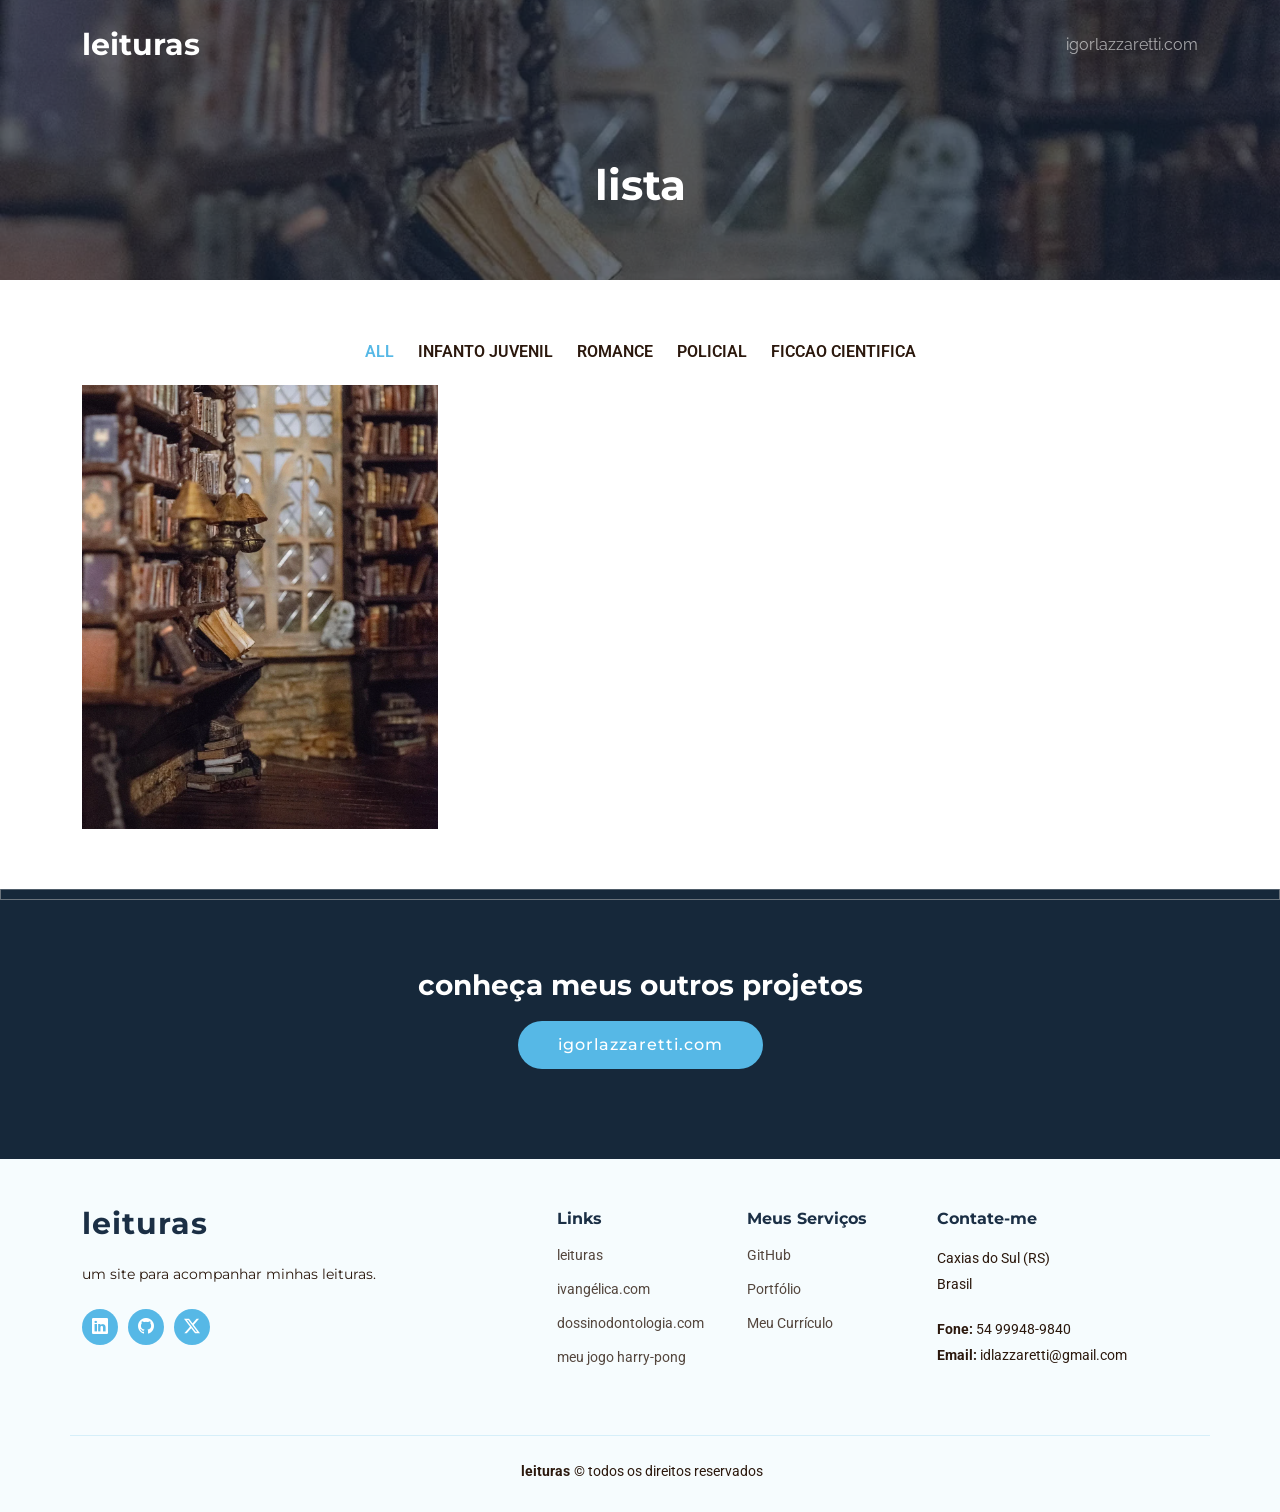
==== lista.html @ abfa7a4b ":books: leituras Commit: Incial sem API" ====
<!DOCTYPE html>
<html lang="en">

<head>
  <meta charset="utf-8">
  <meta content="width=device-width, initial-scale=1.0" name="viewport">
  <title>leituras . lista</title>
  <meta name="description" content="">
  <meta name="keywords" content="">
  <!-- Favicons -->
  <link href="assets/favicon/favicon.ico" rel="icon">
  <link href="assets/favicon/apple-touch-icon.png" rel="apple-touch-icon">
  <!-- Fonts -->
  <link href="https://fonts.googleapis.com" rel="preconnect">
  <link href="https://fonts.gstatic.com" rel="preconnect" crossorigin>
  <link href="https://fonts.googleapis.com/css2?family=Roboto:ital,wght@0,100;0,300;0,400;0,500;0,700;0,900;1,100;1,300;1,400;1,500;1,700;1,900&family=Montserrat:ital,wght@0,100;0,200;0,300;0,400;0,500;0,600;0,700;0,800;0,900;1,100;1,200;1,300;1,400;1,500;1,600;1,700;1,800;1,900&family=Raleway:ital,wght@0,100;0,200;0,300;0,400;0,500;0,600;0,700;0,800;0,900;1,100;1,200;1,300;1,400;1,500;1,600;1,700;1,800;1,900&display=swap" rel="stylesheet">
  <!-- Vendor CSS Files -->
  <link href="assets/vendor/bootstrap/css/bootstrap.min.css" rel="stylesheet">
  <link href="assets/vendor/bootstrap-icons/bootstrap-icons.css" rel="stylesheet">
  <link href="assets/vendor/aos/aos.css" rel="stylesheet">
  <link href="assets/vendor/glightbox/css/glightbox.min.css" rel="stylesheet">
  <link href="assets/vendor/swiper/swiper-bundle.min.css" rel="stylesheet">
  <!-- Main CSS File -->
  <link href="assets/css/main.css" rel="stylesheet">
</head>

<body class="portfolio-page">

  <header id="header" class="header d-flex align-items-center fixed-top">
    <div class="container-fluid container-xl position-relative d-flex align-items-center justify-content-between">

      <a href="index.html" class="logo d-flex align-items-center">
        <!-- Uncomment the line below if you also wish to use an image logo -->
        <!-- <img src="assets/img/logo.png" alt=""> -->
        <h1 class="sitename">leituras</h1>
      </a>

      <nav id="navmenu" class="navmenu">
        <ul>
          <!-- <li><a href="index.html">Home<br></a></li>
          <li><a href="about.html">About</a></li>
          <li><a href="services.html">Services</a></li>
          <li><a href="portfolio.html" class="active">Portfolio</a></li>
          <li><a href="team.html">Team</a></li>
          <li><a href="blog.html">Blog</a></li>
          <li class="dropdown"><a href="#"><span>Dropdown</span> <i class="bi bi-chevron-down toggle-dropdown"></i></a>
            <ul>
              <li><a href="#">Dropdown 1</a></li>
              <li class="dropdown"><a href="#"><span>Deep Dropdown</span> <i class="bi bi-chevron-down toggle-dropdown"></i></a>
                <ul>
                  <li><a href="#">Deep Dropdown 1</a></li>
                  <li><a href="#">Deep Dropdown 2</a></li>
                  <li><a href="#">Deep Dropdown 3</a></li>
                  <li><a href="#">Deep Dropdown 4</a></li>
                  <li><a href="#">Deep Dropdown 5</a></li>
                </ul>
              </li>
              <li><a href="#">Dropdown 2</a></li>
              <li><a href="#">Dropdown 3</a></li>
              <li><a href="#">Dropdown 4</a></li>
            </ul>
          </li> -->
          <li><a href="https://igorlazzaretti.com">igorlazzaretti.com</a></li>
        </ul>
        <i class="mobile-nav-toggle d-xl-none bi bi-list"></i>
      </nav>

    </div>
  </header>

  <main class="main">

    <!-- Page Title -->
    <div class="page-title dark-background" data-aos="fade" style="background-image: url(assets/img/hogwarts-library-1.webp);">
      <div class="container">
        <h1>lista</h1>
        <nav class="breadcrumbs">
      </div>
    </div><!-- End Page Title -->

    <!-- Portfolio Section -->
    <section id="portfolio" class="portfolio section">

      <div class="container">

        <div class="isotope-layout" data-default-filter="*" data-layout="masonry" data-sort="original-order">

          <ul class="portfolio-filters isotope-filters" data-aos="fade-up" data-aos-delay="100">
            <li data-filter="*" class="filter-active">All</li>
            <li data-filter=".filter-infantojuvenil">infanto juvenil</li>
            <li data-filter=".filter-romance">romance</li>
            <li data-filter=".filter-policial">policial</li>
            <li data-filter=".filter-ficcaocientifica">ficcao cientifica</li>
          </ul><!-- End Portfolio Filters -->

          <div class="row gy-4 isotope-container" data-aos="fade-up" data-aos-delay="200">

            <!-- Portfolio Item -->
            <div class="col-lg-4 col-md-6 portfolio-item isotope-item filter-app">
              <img src="assets/img/hogwarts-library-1.webp" class="img-fluid" alt="">
              <div class="portfolio-info">
                <h4>Harry Poha e a Pedra Filosofau</h4>
                <p>JK Rowling</p>
                <p>Lido em 2006</p>
                <a href="assets/img/hogwarts-library-1.webp" title="Harry Poha e a Pedra Filosofau" data-gallery="portfolio-gallery-app" class="glightbox preview-link"><i class="bi bi-zoom-in"></i></a>
              </div>
            </div>
            <!-- End Portfolio Item -->

          </div><!-- End Portfolio Container -->

        </div>

      </div>

    </section><!-- /Portfolio Section -->

  </main>

  <!-- Call To Action Section -->
  <section id="call-to-action" class="call-to-action section dark-background">

    <img src="assets/img/cta-bg.jpg" alt="">

    <div class="container">
      <div class="row justify-content-center" data-aos="zoom-in" data-aos-delay="100">
        <div class="col-xl-10">
          <div class="text-center">
            <h3>conheça meus outros projetos</h3>
            <a class="cta-btn" href="https://igorlazzaretti.com">igorlazzaretti.com</a>
          </div>
        </div>
      </div>
    </div>

  </section><!-- /Call To Action Section -->

  <footer id="footer" class="footer light-background">

    <div class="footer-top">
      <div class="container">
        <div class="row gy-4">
          <div class="col-lg-5 col-md-12 footer-about">
            <a href="index.html" class="logo d-flex align-items-center">
              <span class="sitename">leituras</span>
            </a>
            <p>um site para acompanhar minhas leituras.</p>
            <div class="social-links d-flex mt-4">
              <a href="https://www.linkedin.com/in/igorlazzaretti/"><i class="bi bi-linkedin"></i></a>
              <a href="https://github.com/igorlazzaretti"><i class="bi bi-github"></i></a>
              <a href="https://x.com/idlazzaretti"><i class="bi bi-twitter-x"></i></a>
            </div>
          </div>

          <div class="col-lg-2 col-6 footer-links">
            <h4>Links</h4>
            <ul>
              <li><a href="https://igorlazzaretti.github.io/leituras/">leituras</a></li>
              <li><a href="https://ivangelica.com.br/">ivangélica.com</a></li>
              <li><a href="https://dossinodontologia.com.br/">dossinodontologia.com</a></li>
              <li><a href="https://scratch.mit.edu/projects/846826964/">meu jogo harry-pong</a></li>
            </ul>
          </div>

          <div class="col-lg-2 col-6 footer-links">
            <h4>Meus Serviços</h4>
            <ul>
              <li><a href="https://github.com/igorlazzaretti">GitHub</a></li>
              <li><a href="https://igorlazzaretti.com/">Portfólio</a></li>
              <li><a href="https://igorlazzaretti.com/#sobre">Meu Currículo</a></li>
              <li><a href="#"></a></li>
              <li><a href="#"></a></li>
            </ul>
          </div>

          <div class="col-lg-3 col-md-12 footer-contact text-center text-md-start">
            <h4>Contate-me</h4>
            <p>Caxias do Sul (RS)</p>
            <p>Brasil</p>
            <p class="mt-4"><strong>Fone:</strong> <span>54 99948-9840</span></p>
            <p><strong>Email:</strong> <span>idlazzaretti@gmail.com</span></p>
          </div>

        </div>
      </div>
    </div>

    <div class="container copyright text-center">
      <p><strong class="px-1 sitename">leituras</strong>© todos os <span>direitos</span> <span>reservados</span></p>
      <div class="credits">
      </div>
    </div>

  </footer>

  <!-- Scroll Top -->
  <a href="#" id="scroll-top" class="scroll-top d-flex align-items-center justify-content-center"><i class="bi bi-arrow-up-short"></i></a>

  <!-- Preloader -->
  <div id="preloader"></div>

  <!-- Vendor JS Files -->
  <script src="assets/vendor/bootstrap/js/bootstrap.bundle.min.js"></script>
  <script src="assets/vendor/php-email-form/validate.js"></script>
  <script src="assets/vendor/aos/aos.js"></script>
  <script src="assets/vendor/glightbox/js/glightbox.min.js"></script>
  <script src="assets/vendor/swiper/swiper-bundle.min.js"></script>
  <script src="assets/vendor/imagesloaded/imagesloaded.pkgd.min.js"></script>
  <script src="assets/vendor/isotope-layout/isotope.pkgd.min.js"></script>

  <!-- Main JS File -->
  <script src="assets/js/main.js"></script>

</body>

</html>
---- assets/css/main.css ----
/**
* Template Name: Nova
* Template URL: https://bootstrapmade.com/nova-bootstrap-business-template/
* Updated: Aug 07 2024 with Bootstrap v5.3.3
* Author: BootstrapMade.com
* License: https://bootstrapmade.com/license/
*/

/*--------------------------------------------------------------
# Font & Color Variables
# Help: https://bootstrapmade.com/color-system/
--------------------------------------------------------------*/
/* Fonts */
:root {
  --default-font: "Roboto",  system-ui, -apple-system, "Segoe UI", Roboto, "Helvetica Neue", Arial, "Noto Sans", "Liberation Sans", sans-serif, "Apple Color Emoji", "Segoe UI Emoji", "Segoe UI Symbol", "Noto Color Emoji";
  --heading-font: "Montserrat",  sans-serif;
  --nav-font: "Raleway",  sans-serif;
}

/* Global Colors - The following color variables are used throughout the website. Updating them here will change the color scheme of the entire website */
:root {
  --background-color: #ffffff; /* Background color for the entire website, including individual sections */
  --default-color: #2b180d; /* Default color used for the majority of the text content across the entire website */
  --heading-color: #1b2f45; /* Color for headings, subheadings and title throughout the website */
  --accent-color: #56b8e6; /* Accent color that represents your brand on the website. It's used for buttons, links, and other elements that need to stand out */
  --surface-color: #ffffff; /* The surface color is used as a background of boxed elements within sections, such as cards, icon boxes, or other elements that require a visual separation from the global background. */
  --contrast-color: #ffffff; /* Contrast color for text, ensuring readability against backgrounds of accent, heading, or default colors. */
}

/* Nav Menu Colors - The following color variables are used specifically for the navigation menu. They are separate from the global colors to allow for more customization options */
:root {
  --nav-color: rgba(255, 255, 255, 0.6);  /* The default color of the main navmenu links */
  --nav-hover-color: #ffffff; /* Applied to main navmenu links when they are hovered over or active */
  --nav-mobile-background-color: #ffffff; /* Used as the background color for mobile navigation menu */
  --nav-dropdown-background-color: #ffffff; /* Used as the background color for dropdown items that appear when hovering over primary navigation items */
  --nav-dropdown-color: #212529; /* Used for navigation links of the dropdown items in the navigation menu. */
  --nav-dropdown-hover-color: #56b8e6; /* Similar to --nav-hover-color, this color is applied to dropdown navigation links when they are hovered over. */
}

/* Color Presets - These classes override global colors when applied to any section or element, providing reuse of the sam color scheme. */

.light-background {
  --background-color: #f6fcfe;
  --surface-color: #ffffff;
}

.dark-background {
  --background-color: #17283b;
  --default-color: #ffffff;
  --heading-color: #ffffff;
  --surface-color: #254160;
  --contrast-color: #ffffff;
}

/* Smooth scroll */
:root {
  scroll-behavior: smooth;
}

/*--------------------------------------------------------------
# General Styling & Shared Classes
--------------------------------------------------------------*/
body {
  color: var(--default-color);
  background-color: var(--background-color);
  font-family: var(--default-font);
}

a {
  color: var(--accent-color);
  text-decoration: none;
  transition: 0.3s;
}

a:hover {
  color: color-mix(in srgb, var(--accent-color), transparent 25%);
  text-decoration: none;
}

h1,
h2,
h3,
h4,
h5,
h6 {
  color: var(--heading-color);
  font-family: var(--heading-font);
}

/* PHP Email Form Messages
------------------------------*/
.php-email-form .error-message {
  display: none;
  background: #df1529;
  color: #ffffff;
  text-align: left;
  padding: 15px;
  margin-bottom: 24px;
  font-weight: 600;
}

.php-email-form .sent-message {
  display: none;
  color: #ffffff;
  background: #059652;
  text-align: center;
  padding: 15px;
  margin-bottom: 24px;
  font-weight: 600;
}

.php-email-form .loading {
  display: none;
  background: var(--surface-color);
  text-align: center;
  padding: 15px;
  margin-bottom: 24px;
}

.php-email-form .loading:before {
  content: "";
  display: inline-block;
  border-radius: 50%;
  width: 24px;
  height: 24px;
  margin: 0 10px -6px 0;
  border: 3px solid var(--accent-color);
  border-top-color: var(--surface-color);
  animation: php-email-form-loading 1s linear infinite;
}

@keyframes php-email-form-loading {
  0% {
    transform: rotate(0deg);
  }

  100% {
    transform: rotate(360deg);
  }
}

/*--------------------------------------------------------------
# Global Header
--------------------------------------------------------------*/
.header {
  --background-color: rgba(255, 255, 255, 0);
  --heading-color: #ffffff;
  color: var(--default-color);
  background-color: var(--background-color);
  padding: 15px 0;
  transition: all 0.5s;
  z-index: 997;
}

.header .logo {
  line-height: 1;
}

.header .logo img {
  max-height: 32px;
  margin-right: 8px;
}

.header .logo h1 {
  font-size: 30px;
  margin: 0;
  font-weight: 700;
  color: var(--heading-color);
}

.scrolled .header {
  box-shadow: 0px 0 18px rgba(0, 0, 0, 0.1);
}

/* Global Header on Scroll
------------------------------*/
.scrolled .header {
  --background-color: rgba(23, 40, 59, 0.9);
}

/*--------------------------------------------------------------
# Navigation Menu
--------------------------------------------------------------*/
/* Navmenu - Desktop */
@media (min-width: 1200px) {
  .navmenu {
    padding: 0;
  }

  .navmenu ul {
    margin: 0;
    padding: 0;
    display: flex;
    list-style: none;
    align-items: center;
  }

  .navmenu li {
    position: relative;
  }

  .navmenu a,
  .navmenu a:focus {
    color: var(--nav-color);
    padding: 18px 15px;
    font-size: 16px;
    font-family: var(--nav-font);
    font-weight: 400;
    display: flex;
    align-items: center;
    justify-content: space-between;
    white-space: nowrap;
    transition: 0.3s;
  }

  .navmenu a i,
  .navmenu a:focus i {
    font-size: 12px;
    line-height: 0;
    margin-left: 5px;
    transition: 0.3s;
  }

  .navmenu li:last-child a {
    padding-right: 0;
  }

  .navmenu li:hover>a,
  .navmenu .active,
  .navmenu .active:focus {
    color: var(--nav-hover-color);
  }

  .navmenu .dropdown ul {
    margin: 0;
    padding: 10px 0;
    background: var(--nav-dropdown-background-color);
    display: block;
    position: absolute;
    visibility: hidden;
    left: 14px;
    top: 130%;
    opacity: 0;
    transition: 0.3s;
    border-radius: 0;
    z-index: 99;
    box-shadow: 0px 0px 30px rgba(0, 0, 0, 0.1);
  }

  .navmenu .dropdown ul li {
    min-width: 200px;
  }

  .navmenu .dropdown ul a {
    padding: 10px 20px;
    font-size: 15px;
    text-transform: none;
    color: var(--nav-dropdown-color);
  }

  .navmenu .dropdown ul a i {
    font-size: 12px;
  }

  .navmenu .dropdown ul a:hover,
  .navmenu .dropdown ul .active:hover,
  .navmenu .dropdown ul li:hover>a {
    color: var(--nav-dropdown-hover-color);
  }

  .navmenu .dropdown:hover>ul {
    opacity: 1;
    top: 100%;
    visibility: visible;
  }

  .navmenu .dropdown .dropdown ul {
    top: 0;
    left: -90%;
    visibility: hidden;
  }

  .navmenu .dropdown .dropdown:hover>ul {
    opacity: 1;
    top: 0;
    left: -100%;
    visibility: visible;
  }
}

/* Navmenu - Mobile */
@media (max-width: 1199px) {
  .mobile-nav-toggle {
    color: var(--nav-color);
    font-size: 28px;
    line-height: 0;
    margin-right: 10px;
    cursor: pointer;
    transition: color 0.3s;
  }

  .navmenu {
    padding: 0;
    z-index: 9997;
  }

  .navmenu ul {
    display: none;
    list-style: none;
    position: absolute;
    inset: 60px 20px 20px 20px;
    padding: 10px 0;
    margin: 0;
    border-radius: 6px;
    background-color: var(--nav-mobile-background-color);
    overflow-y: auto;
    transition: 0.3s;
    z-index: 9998;
    box-shadow: 0px 0px 30px rgba(0, 0, 0, 0.1);
  }

  .navmenu a,
  .navmenu a:focus {
    color: var(--nav-dropdown-color);
    padding: 10px 20px;
    font-family: var(--nav-font);
    font-size: 17px;
    font-weight: 500;
    display: flex;
    align-items: center;
    justify-content: space-between;
    white-space: nowrap;
    transition: 0.3s;
  }

  .navmenu a i,
  .navmenu a:focus i {
    font-size: 12px;
    line-height: 0;
    margin-left: 5px;
    width: 30px;
    height: 30px;
    display: flex;
    align-items: center;
    justify-content: center;
    border-radius: 50%;
    transition: 0.3s;
    background-color: color-mix(in srgb, var(--accent-color), transparent 90%);
  }

  .navmenu a i:hover,
  .navmenu a:focus i:hover {
    background-color: var(--accent-color);
    color: var(--contrast-color);
  }

  .navmenu a:hover,
  .navmenu .active,
  .navmenu .active:focus {
    color: var(--nav-dropdown-hover-color);
  }

  .navmenu .active i,
  .navmenu .active:focus i {
    background-color: var(--accent-color);
    color: var(--contrast-color);
    transform: rotate(180deg);
  }

  .navmenu .dropdown ul {
    position: static;
    display: none;
    z-index: 99;
    padding: 10px 0;
    margin: 10px 20px;
    background-color: var(--nav-dropdown-background-color);
    border: 1px solid color-mix(in srgb, var(--default-color), transparent 90%);
    box-shadow: none;
    transition: all 0.5s ease-in-out;
  }

  .navmenu .dropdown ul ul {
    background-color: rgba(33, 37, 41, 0.1);
  }

  .navmenu .dropdown>.dropdown-active {
    display: block;
    background-color: rgba(33, 37, 41, 0.03);
  }

  .mobile-nav-active {
    overflow: hidden;
  }

  .mobile-nav-active .mobile-nav-toggle {
    color: #fff;
    position: absolute;
    font-size: 32px;
    top: 15px;
    right: 15px;
    margin-right: 0;
    z-index: 9999;
  }

  .mobile-nav-active .navmenu {
    position: fixed;
    overflow: hidden;
    inset: 0;
    background: rgba(33, 37, 41, 0.8);
    transition: 0.3s;
  }

  .mobile-nav-active .navmenu>ul {
    display: block;
  }
}

/*--------------------------------------------------------------
# Global Footer
--------------------------------------------------------------*/
.footer {
  color: var(--default-color);
  background-color: var(--background-color);
  font-size: 14px;
  position: relative;
}

.footer .footer-top {
  padding-top: 50px;
}

.footer .footer-about .logo {
  line-height: 1;
  margin-bottom: 25px;
}

.footer .footer-about .logo img {
  max-height: 40px;
  margin-right: 6px;
}

.footer .footer-about .logo span {
  color: var(--heading-color);
  font-size: 30px;
  font-weight: 700;
  letter-spacing: 1px;
  font-family: var(--heading-font);
}

.footer .footer-about p {
  font-size: 14px;
  font-family: var(--heading-font);
}

.footer .social-links a {
  color: var(--contrast-color);
  background-color: var(--accent-color);
  display: flex;
  align-items: center;
  justify-content: center;
  width: 36px;
  height: 36px;
  border-radius: 50%;
  font-size: 16px;
  margin-right: 10px;
  transition: 0.3s;
}

.footer .social-links a:hover {
  color: var(--contrast-color);
  background-color: color-mix(in srgb, var(--accent-color) 90%, black 15%);
}

.footer h4 {
  font-size: 16px;
  font-weight: bold;
  position: relative;
  padding-bottom: 12px;
}

.footer .footer-links {
  margin-bottom: 30px;
}

.footer .footer-links ul {
  list-style: none;
  padding: 0;
  margin: 0;
}

.footer .footer-links ul i {
  padding-right: 2px;
  font-size: 12px;
  line-height: 0;
}

.footer .footer-links ul li {
  padding: 10px 0;
  display: flex;
  align-items: center;
}

.footer .footer-links ul li:first-child {
  padding-top: 0;
}

.footer .footer-links ul a {
  color: color-mix(in srgb, var(--default-color), transparent 20%);
  display: inline-block;
  line-height: 1;
}

.footer .footer-links ul a:hover {
  color: var(--accent-color);
}

.footer .footer-contact p {
  margin-bottom: 5px;
}

.footer .copyright {
  border-top: 1px solid color-mix(in srgb, var(--accent-color), transparent 80%);
  margin-top: 25px;
  padding-top: 25px;
  padding-bottom: 25px;
}

.footer .copyright p {
  margin-bottom: 0;
}

.footer .credits {
  margin-top: 5px;
  font-size: 13px;
}

/*--------------------------------------------------------------
# Preloader
--------------------------------------------------------------*/
#preloader {
  position: fixed;
  inset: 0;
  z-index: 9999;
  overflow: hidden;
  background-color: var(--background-color);
  transition: all 0.6s ease-out;
}

#preloader:before {
  content: "";
  position: fixed;
  top: calc(50% - 30px);
  left: calc(50% - 30px);
  border: 6px solid var(--accent-color);
  border-top-color: color-mix(in srgb, var(--accent-color), transparent 90%);
  border-radius: 50%;
  width: 60px;
  height: 60px;
  animation: animate-preloader 1s linear infinite;
}

@keyframes animate-preloader {
  0% {
    transform: rotate(0deg);
  }

  100% {
    transform: rotate(360deg);
  }
}

/*--------------------------------------------------------------
# Scroll Top Button
--------------------------------------------------------------*/
.scroll-top {
  position: fixed;
  visibility: hidden;
  opacity: 0;
  right: 15px;
  bottom: 15px;
  z-index: 99999;
  background-color: var(--accent-color);
  width: 40px;
  height: 40px;
  border-radius: 4px;
  transition: all 0.4s;
}

.scroll-top i {
  font-size: 24px;
  color: var(--contrast-color);
  line-height: 0;
}

.scroll-top:hover {
  background-color: color-mix(in srgb, var(--accent-color), transparent 20%);
  color: var(--contrast-color);
}

.scroll-top.active {
  visibility: visible;
  opacity: 1;
}

/*--------------------------------------------------------------
# Disable aos animation delay on mobile devices
--------------------------------------------------------------*/
@media screen and (max-width: 768px) {
  [data-aos-delay] {
    transition-delay: 0 !important;
  }
}

/*--------------------------------------------------------------
# Global Page Titles & Breadcrumbs
--------------------------------------------------------------*/
.page-title {
  color: var(--default-color);
  background-color: var(--background-color);
  background-size: cover;
  background-position: center;
  background-repeat: no-repeat;
  padding: 160px 0 60px 0;
  text-align: center;
  position: relative;
}

.page-title:before {
  content: "";
  background-color: color-mix(in srgb, var(--background-color), transparent 40%);
  position: absolute;
  inset: 0;
}

.page-title .container {
  position: relative;
}

.page-title h1 {
  font-size: 42px;
  font-weight: 700;
  margin-bottom: 10px;
}

.page-title .breadcrumbs ol {
  display: flex;
  flex-wrap: wrap;
  list-style: none;
  justify-content: center;
  padding: 0;
  margin: 0;
  font-size: 16px;
  font-weight: 400;
}

.page-title .breadcrumbs ol li+li {
  padding-left: 10px;
}

.page-title .breadcrumbs ol li+li::before {
  content: "/";
  display: inline-block;
  padding-right: 10px;
  color: color-mix(in srgb, var(--default-color), transparent 70%);
}

/*--------------------------------------------------------------
# Global Sections
--------------------------------------------------------------*/
section,
.section {
  color: var(--default-color);
  background-color: var(--background-color);
  padding: 60px 0;
  scroll-margin-top: 100px;
  overflow: clip;
}

@media (max-width: 1199px) {

  section,
  .section {
    scroll-margin-top: 66px;
  }
}

/*--------------------------------------------------------------
# Global Section Titles
--------------------------------------------------------------*/
.section-title {
  text-align: center;
  padding-bottom: 60px;
  position: relative;
}

.section-title h2 {
  font-size: 32px;
  font-weight: 700;
  margin-bottom: 20px;
  padding-bottom: 20px;
  position: relative;
}

.section-title h2:after {
  content: "";
  position: absolute;
  display: block;
  width: 50px;
  height: 3px;
  background: var(--accent-color);
  left: 0;
  right: 0;
  bottom: 0;
  margin: auto;
}

.section-title p {
  margin-bottom: 0;
}

/*--------------------------------------------------------------
# Hero Section
--------------------------------------------------------------*/
.hero {
  width: 100%;
  min-height: 100vh;
  position: relative;
  padding: 120px 0 60px;
  display: flex;
  align-items: center;
}

@media (min-width: 1200px) {
  .hero:after {
    position: absolute;
    content: "";
    width: 44%;
    background-image: linear-gradient(180deg, color-mix(in srgb, var(--background-color), transparent 15%), color-mix(in srgb, var(--background-color), transparent 15%) 100%), linear-gradient(180deg, rgb(0, 0, 0), rgb(0, 0, 0) 100%);
    top: 0;
    bottom: 0;
    z-index: 2;
  }
}

.hero:before {
  position: absolute;
  content: "";
  background: color-mix(in srgb, var(--background-color), transparent 40%);
  inset: 0;
  z-index: 2;
}

.hero img {
  position: absolute;
  inset: 0;
  display: block;
  width: 100%;
  height: 100%;
  object-fit: cover;
  z-index: 1;
}

.hero .container,
.hero .container-fluid {
  z-index: 3;
  position: relative;
}

.hero h1 {
  margin: 0;
  font-size: 3rem;
  font-weight: 700;
}

.hero blockquote {
  color: color-mix(in srgb, var(--default-color), transparent 20%);
  padding-left: 20px;
  border-left: 2px solid var(--accent-color);
  margin: 40px 0;
}

.hero .btn-get-started {
  color: var(--contrast-color);
  background: var(--accent-color);
  font-family: var(--heading-font);
  font-weight: 600;
  font-size: 14px;
  letter-spacing: 1px;
  display: inline-block;
  padding: 12px 30px;
  border-radius: 50px;
  transition: 0.5s;
}

.hero .btn-get-started:hover {
  background: color-mix(in srgb, var(--accent-color) 90%, white 15%);
}

.hero .btn-watch-video {
  font-size: 16px;
  transition: 0.5s;
  margin-left: 25px;
  color: var(--default-color);
  font-weight: 600;
}

.hero .btn-watch-video i {
  color: color-mix(in srgb, var(--default-color), transparent 50%);
  font-size: 32px;
  transition: 0.3s;
  line-height: 0;
  margin-right: 8px;
}

.hero .btn-watch-video:hover {
  color: var(--default-color);
}

.hero .btn-watch-video:hover i {
  color: var(--default-color);
}

@media (max-width: 640px) {
  .hero h1 {
    font-size: 28px;
    line-height: 36px;
  }

  .hero .btn-get-started,
  .hero .btn-watch-video {
    font-size: 13px;
  }
}

/*--------------------------------------------------------------
# Why Us Section
--------------------------------------------------------------*/
.why-us .img-bg {
  min-height: 500px;
  position: relative;
}

.why-us .img-bg img {
  position: absolute;
  inset: 0;
  display: block;
  width: 100%;
  height: 100%;
  object-fit: cover;
  z-index: 1;
}

.why-us .slides {
  background-color: color-mix(in srgb, var(--default-color), transparent 97%);
}

.why-us h3 {
  font-size: 24px;
  font-weight: 700;
}

.why-us h4 {
  font-size: 18px;
  font-weight: 300;
  color: color-mix(in srgb, var(--default-color), transparent 30%);
}

.why-us .swiper {
  margin: 140px 140px 120px 140px;
  overflow: hidden;
}

.why-us .swiper-wrapper {
  height: auto;
}

.why-us .swiper-button-prev:after,
.why-us .swiper-button-next:after {
  font-size: 24px;
  color: color-mix(in srgb, var(--default-color), transparent 50%);
}

.why-us .swiper-button-prev {
  left: 80px;
}

.why-us .swiper-button-next {
  right: 80px;
}

.why-us .swiper-pagination {
  margin-top: 30px;
  position: relative;
}

.why-us .swiper-pagination .swiper-pagination-bullet {
  background-color: color-mix(in srgb, var(--default-color), transparent 50%);
}

.why-us .swiper-pagination .swiper-pagination-bullet-active {
  background-color: var(--accent-color);
}

@media (max-width: 1200px) {
  .why-us .swiper {
    margin: 60px 60px 40px 60px;
  }

  .why-us .swiper-button-prev,
  .why-us .swiper-button-next {
    display: none;
  }
}

@media (max-width: 575px) {
  .why-us .swiper {
    margin: 40px 40px 20px 40px;
  }
}

/*--------------------------------------------------------------
# Services Section
--------------------------------------------------------------*/
.services .service-item {
  position: relative;
  height: 100%;
  margin-bottom: 30px;
}

.services .service-item .icon {
  margin-right: 20px;
}

.services .service-item .icon i {
  color: var(--accent-color);
  font-size: 40px;
  line-height: 0;
  transition: 0.3s;
}

.services .service-item:hover .icon i {
  color: var(--accent-color);
}

.services .service-item .title {
  color: var(--heading-color);
  font-weight: 700;
  margin-bottom: 10px;
  font-size: 20px;
  transition: 0.3s;
}

.services .service-item .description {
  font-size: 15px;
  color: color-mix(in srgb, var(--default-color), transparent 30%);
  margin-bottom: 10px;
}

.services .service-item .readmore {
  display: flex;
  align-items: center;
  color: color-mix(in srgb, var(--default-color), transparent 50%);
  transition: 0.3s;
  font-weight: 700;
  font-size: 14px;
}

.services .service-item .readmore i {
  margin-left: 8px;
}

.services .service-item:hover .title,
.services .service-item:hover .readmore,
.services .service-item:hover .icon i {
  color: var(--accent-color);
}

/*--------------------------------------------------------------
# Call To Action Section
--------------------------------------------------------------*/
.call-to-action {
  padding: 80px 0;
  position: relative;
  clip-path: inset(0);
}

.call-to-action img {
  position: fixed;
  top: 0;
  left: 0;
  display: block;
  width: 100%;
  height: 100%;
  object-fit: cover;
  z-index: 1;
}

.call-to-action:before {
  content: "";
  background: color-mix(in srgb, var(--background-color), transparent 50%);
  position: absolute;
  inset: 0;
  z-index: 2;
}

.call-to-action .container {
  position: relative;
  z-index: 3;
}

.call-to-action h3 {
  font-size: 28px;
  font-weight: 700;
  color: var(--default-color);
}

.call-to-action p {
  color: var(--default-color);
}

.call-to-action .cta-btn {
  background: var(--accent-color);
  color: var(--contrast-color);
  font-family: var(--heading-font);
  font-weight: 500;
  font-size: 16px;
  letter-spacing: 1px;
  display: inline-block;
  padding: 12px 40px;
  border-radius: 50px;
  transition: 0.5s;
  margin: 10px;
}

.call-to-action .cta-btn:hover {
  background: color-mix(in srgb, var(--accent-color) 90%, black 15%);
}

/*--------------------------------------------------------------
# Features Section
--------------------------------------------------------------*/
.features h3 {
  font-size: 32px;
  font-weight: 700;
  margin-bottom: 30px;
}

.features .icon-list i {
  margin-right: 10px;
  font-size: 24px;
  line-height: 1;
}

.features .icon-list span {
  font-size: 16px;
  color: color-mix(in srgb, var(--default-color), transparent 20%);
}

.features .phone-wrap {
  position: absolute;
  right: 0;
}

@media (max-width: 768px) {
  .features .phone-wrap {
    position: relative;
  }
}

.features .phone-wrap img {
  width: 340px;
}

@media (max-width: 992px) {
  .features .phone-wrap img {
    margin-top: 30px;
  }
}

@media (max-width: 768px) {
  .features .phone-wrap img {
    width: 100%;
  }
}

.features .details {
  margin-top: 80px;
  padding: 120px 0;
  background-color: color-mix(in srgb, var(--default-color), transparent 97%);
}

.features .details h4 {
  font-size: 32px;
  font-weight: 700;
  margin-bottom: 20px;
}

.features .details p {
  margin-bottom: 20px;
  font-size: 15px;
}

.features .details .btn-get-started {
  color: var(--contrast-color);
  background-color: var(--accent-color);
  font-family: var(--heading-font);
  display: inline-block;
  font-weight: 500;
  font-size: 15px;
  letter-spacing: 1px;
  padding: 10px 32px;
  border-radius: 50px;
  transition: 0.5s;
}

.features .details .btn-get-started:hover {
  background: color-mix(in srgb, var(--accent-color), transparent 20%);
}

/*--------------------------------------------------------------
# Recent Posts Section
--------------------------------------------------------------*/
.recent-posts .post-box {
  transition: 0.3s;
  height: 100%;
  overflow: hidden;
  position: relative;
  display: flex;
  flex-direction: column;
}

.recent-posts .post-box .post-img {
  overflow: hidden;
  position: relative;
}

.recent-posts .post-box .post-img img {
  transition: 0.5s;
}

.recent-posts .post-box .meta {
  margin-top: 15px;
}

.recent-posts .post-box .meta .post-date {
  font-size: 15px;
  font-weight: 400;
  color: var(--accent-color);
}

.recent-posts .post-box .meta .post-author {
  font-size: 15px;
  font-weight: 400;
  color: color-mix(in srgb, var(--default-color), transparent 40%);
}

.recent-posts .post-box .post-title {
  color: var(--heading-color);
  font-size: 18px;
  font-weight: 700;
  margin: 15px 0 0 0;
  position: relative;
  transition: 0.3s;
}

.recent-posts .post-box p {
  margin: 15px 0 0 0;
  color: color-mix(in srgb, var(--default-color), transparent 40%);
}

.recent-posts .post-box .readmore {
  display: flex;
  align-items: center;
  font-weight: 600;
  line-height: 1;
  transition: 0.3s;
  margin-top: 15px;
}

.recent-posts .post-box .readmore i {
  line-height: 0;
  margin-left: 4px;
  font-size: 18px;
}

.recent-posts .post-box:hover .post-title {
  color: var(--accent-color);
}

.recent-posts .post-box:hover .post-img img {
  transform: scale(1.1);
}

/*--------------------------------------------------------------
# About Section
--------------------------------------------------------------*/
.about .content h3 {
  font-size: 2rem;
  font-weight: 700;
}

.about .content p {
  margin: 30px 0;
  color: color-mix(in srgb, var(--default-color), transparent 40%);
}

.about .content ul {
  list-style: none;
  padding: 0;
}

.about .content ul li {
  padding: 0 0 15px 0;
  font-weight: 400;
  display: flex;
}

.about .content ul i {
  color: var(--accent-color);
  font-size: 1.25rem;
  line-height: 1.2;
  margin-right: 0.5rem;
}

/*--------------------------------------------------------------
# Service Cards Section
--------------------------------------------------------------*/
.service-cards .card-item {
  background-color: var(--surface-color);
  border: 1px solid color-mix(in srgb, var(--default-color), transparent 85%);
  position: relative;
  border-radius: 0;
}

.service-cards .card-item .card-bg {
  min-height: 300px;
  position: relative;
}

.service-cards .card-item .card-bg img {
  position: absolute;
  inset: 0;
  display: block;
  width: 100%;
  height: 100%;
  object-fit: cover;
  object-position: center;
  z-index: 1;
}

.service-cards .card-item .card-body {
  padding: 30px;
}

.service-cards .card-item h4 {
  font-weight: 700;
  font-size: 20px;
  margin-bottom: 15px;
}

.service-cards .card-item p {
  color: color-mix(in srgb, var(--default-color), transparent 40%);
  margin: 0;
}

/*--------------------------------------------------------------
# Testimonials Section
--------------------------------------------------------------*/
.testimonials .testimonial-item {
  background-color: var(--surface-color);
  box-shadow: 0px 0 20px rgba(0, 0, 0, 0.1);
  box-sizing: content-box;
  padding: 30px;
  margin: 40px 30px;
  min-height: 320px;
  display: flex;
  flex-direction: column;
  text-align: center;
  transition: 0.3s;
}

.testimonials .testimonial-item .stars {
  margin-bottom: 15px;
}

.testimonials .testimonial-item .stars i {
  color: #ffc107;
  margin: 0 1px;
}

.testimonials .testimonial-item .testimonial-img {
  width: 90px;
  border-radius: 50%;
  border: 4px solid var(--background-color);
  margin: 0 auto;
}

.testimonials .testimonial-item h3 {
  font-size: 18px;
  font-weight: bold;
  margin: 10px 0 5px 0;
}

.testimonials .testimonial-item h4 {
  font-size: 14px;
  color: color-mix(in srgb, var(--default-color), transparent 40%);
  margin: 0;
}

.testimonials .testimonial-item p {
  font-style: italic;
  margin: 0 auto 15px auto;
}

.testimonials .swiper-wrapper {
  height: auto;
}

.testimonials .swiper-pagination {
  margin-top: 20px;
  position: relative;
}

.testimonials .swiper-pagination .swiper-pagination-bullet {
  width: 12px;
  height: 12px;
  background-color: color-mix(in srgb, var(--default-color), transparent 85%);
  opacity: 1;
}

.testimonials .swiper-pagination .swiper-pagination-bullet-active {
  background-color: var(--accent-color);
}

.testimonials .swiper-slide {
  opacity: 0.3;
}

@media (max-width: 1199px) {
  .testimonials .swiper-slide-active {
    opacity: 1;
  }

  .testimonials .swiper-pagination {
    margin-top: 0;
  }

  .testimonials .testimonial-item {
    margin: 40px 20px;
  }
}

@media (min-width: 1200px) {
  .testimonials .swiper-slide-next {
    opacity: 1;
    transform: scale(1.12);
  }
}

/*--------------------------------------------------------------
# Service Details Section
--------------------------------------------------------------*/
.service-details .service-box {
  background-color: var(--surface-color);
  padding: 20px;
  box-shadow: 0px 2px 20px rgba(0, 0, 0, 0.1);
}

.service-details .service-box+.service-box {
  margin-top: 30px;
}

.service-details .service-box h4 {
  font-size: 20px;
  font-weight: 700;
  border-bottom: 2px solid color-mix(in srgb, var(--default-color), transparent 92%);
  padding-bottom: 15px;
  margin-bottom: 15px;
}

.service-details .services-list {
  background-color: var(--surface-color);
}

.service-details .services-list a {
  color: color-mix(in srgb, var(--default-color), transparent 20%);
  background-color: color-mix(in srgb, var(--default-color), transparent 96%);
  display: flex;
  align-items: center;
  padding: 12px 15px;
  margin-top: 15px;
  transition: 0.3s;
}

.service-details .services-list a:first-child {
  margin-top: 0;
}

.service-details .services-list a i {
  font-size: 16px;
  margin-right: 8px;
  color: var(--accent-color);
}

.service-details .services-list a.active {
  color: var(--contrast-color);
  background-color: var(--accent-color);
}

.service-details .services-list a.active i {
  color: var(--contrast-color);
}

.service-details .services-list a:hover {
  background-color: color-mix(in srgb, var(--accent-color), transparent 95%);
  color: var(--accent-color);
}

.service-details .download-catalog a {
  color: var(--default-color);
  display: flex;
  align-items: center;
  padding: 10px 0;
  transition: 0.3s;
  border-top: 1px solid color-mix(in srgb, var(--default-color), transparent 90%);
}

.service-details .download-catalog a:first-child {
  border-top: 0;
  padding-top: 0;
}

.service-details .download-catalog a:last-child {
  padding-bottom: 0;
}

.service-details .download-catalog a i {
  font-size: 24px;
  margin-right: 8px;
  color: var(--accent-color);
}

.service-details .download-catalog a:hover {
  color: var(--accent-color);
}

.service-details .help-box {
  background-color: var(--accent-color);
  color: var(--contrast-color);
  margin-top: 30px;
  padding: 30px 15px;
}

.service-details .help-box .help-icon {
  font-size: 48px;
}

.service-details .help-box h4,
.service-details .help-box a {
  color: var(--contrast-color);
}

.service-details .services-img {
  margin-bottom: 20px;
}

.service-details h3 {
  font-size: 26px;
  font-weight: 700;
}

.service-details p {
  font-size: 15px;
}

.service-details ul {
  list-style: none;
  padding: 0;
  font-size: 15px;
}

.service-details ul li {
  padding: 5px 0;
  display: flex;
  align-items: center;
}

.service-details ul i {
  font-size: 20px;
  margin-right: 8px;
  color: var(--accent-color);
}

/*--------------------------------------------------------------
# Portfolio Section
--------------------------------------------------------------*/
.portfolio .portfolio-filters {
  padding: 0;
  margin: 0 auto 20px auto;
  list-style: none;
  text-align: center;
}

.portfolio .portfolio-filters li {
  cursor: pointer;
  display: inline-block;
  padding: 0;
  font-size: 16px;
  font-weight: 600;
  margin: 0 10px;
  line-height: 1;
  text-transform: uppercase;
  margin-bottom: 5px;
  transition: all 0.3s ease-in-out;
}

.portfolio .portfolio-filters li:hover,
.portfolio .portfolio-filters li.filter-active {
  color: var(--accent-color);
}

.portfolio .portfolio-filters li:first-child {
  margin-left: 0;
}

.portfolio .portfolio-filters li:last-child {
  margin-right: 0;
}

@media (max-width: 575px) {
  .portfolio .portfolio-filters li {
    font-size: 14px;
    margin: 0 5px;
  }
}

.portfolio .portfolio-item {
  position: relative;
}

.portfolio .portfolio-item .portfolio-info {
  opacity: 0;
  position: absolute;
  left: 30px;
  right: 30px;
  bottom: 0;
  z-index: 3;
  transition: all ease-in-out 0.3s;
  background: color-mix(in srgb, var(--background-color), transparent 10%);
  padding: 15px;
}

.portfolio .portfolio-item .portfolio-info h4 {
  font-size: 18px;
  font-weight: 600;
  padding-right: 50px;
}

.portfolio .portfolio-item .portfolio-info p {
  color: color-mix(in srgb, var(--default-color), transparent 30%);
  font-size: 14px;
  margin-bottom: 0;
  padding-right: 50px;
}

.portfolio .portfolio-item .portfolio-info .preview-link,
.portfolio .portfolio-item .portfolio-info .details-link {
  position: absolute;
  right: 50px;
  font-size: 24px;
  top: calc(50% - 14px);
  color: color-mix(in srgb, var(--default-color), transparent 30%);
  transition: 0.3s;
  line-height: 0;
}

.portfolio .portfolio-item .portfolio-info .preview-link:hover,
.portfolio .portfolio-item .portfolio-info .details-link:hover {
  color: var(--accent-color);
}

.portfolio .portfolio-item .portfolio-info .details-link {
  right: 14px;
  font-size: 28px;
}

.portfolio .portfolio-item:hover .portfolio-info {
  opacity: 1;
  bottom: 20px;
}

/*--------------------------------------------------------------
# Portfolio Details Section
--------------------------------------------------------------*/
.portfolio-details .portfolio-details-slider img {
  width: 100%;
}

.portfolio-details .portfolio-details-slider .swiper-pagination {
  margin-top: 20px;
  position: relative;
}

.portfolio-details .portfolio-details-slider .swiper-pagination .swiper-pagination-bullet {
  width: 12px;
  height: 12px;
  background-color: color-mix(in srgb, var(--default-color), transparent 85%);
  opacity: 1;
}

.portfolio-details .portfolio-details-slider .swiper-pagination .swiper-pagination-bullet-active {
  background-color: var(--accent-color);
}

.portfolio-details .portfolio-info {
  background-color: var(--surface-color);
  padding: 30px;
  box-shadow: 0px 0 30px rgba(0, 0, 0, 0.1);
}

.portfolio-details .portfolio-info h3 {
  font-size: 22px;
  font-weight: 700;
  margin-bottom: 20px;
  padding-bottom: 20px;
  border-bottom: 1px solid color-mix(in srgb, var(--default-color), transparent 85%);
}

.portfolio-details .portfolio-info ul {
  list-style: none;
  padding: 0;
  font-size: 15px;
}

.portfolio-details .portfolio-info ul li+li {
  margin-top: 10px;
}

.portfolio-details .portfolio-description {
  padding-top: 30px;
}

.portfolio-details .portfolio-description h2 {
  font-size: 26px;
  font-weight: 700;
  margin-bottom: 20px;
}

.portfolio-details .portfolio-description p {
  padding: 0;
  color: color-mix(in srgb, var(--default-color), transparent 30%);
}

/*--------------------------------------------------------------
# Team Section
--------------------------------------------------------------*/
.team .team-member {
  background-color: var(--surface-color);
  overflow: hidden;
  border-radius: 5px;
  box-shadow: 0px 2px 15px rgba(0, 0, 0, 0.1);
  height: 100%;
}

.team .team-member .member-img {
  position: relative;
  overflow: hidden;
}

.team .team-member .social {
  position: absolute;
  left: 0;
  bottom: 30px;
  right: 0;
  opacity: 0;
  transition: ease-in-out 0.3s;
  text-align: center;
}

.team .team-member .social a {
  background: color-mix(in srgb, var(--contrast-color), transparent 25%);
  color: color-mix(in srgb, var(--default-color), transparent 20%);
  margin: 0 3px;
  border-radius: 4px;
  width: 36px;
  height: 36px;
  transition: ease-in-out 0.3s;
  display: inline-flex;
  justify-content: center;
  align-items: center;
}

.team .team-member .social a:hover {
  color: var(--contrast-color);
  background: var(--accent-color);
}

.team .team-member .social i {
  font-size: 18px;
  line-height: 0;
}

.team .team-member .member-info {
  padding: 25px 15px;
}

.team .team-member .member-info h4 {
  font-weight: 700;
  margin-bottom: 5px;
  font-size: 18px;
}

.team .team-member .member-info span {
  display: block;
  font-size: 13px;
  font-weight: 400;
  color: color-mix(in srgb, var(--default-color), transparent 40%);
}

.team .team-member:hover .social {
  opacity: 1;
  bottom: 15px;
}

/*--------------------------------------------------------------
# Contact Section
--------------------------------------------------------------*/
.contact {
  background-image: url("../img/contact-bg.png");
  background-position: left center;
  background-repeat: no-repeat;
  position: relative;
}

@media (max-width: 640px) {
  .contact {
    background-position: center 50px;
    background-size: contain;
  }
}

.contact:before {
  content: "";
  background: color-mix(in srgb, var(--background-color), transparent 30%);
  position: absolute;
  bottom: 0;
  top: 0;
  left: 0;
  right: 0;
}

.contact .info-item+.info-item {
  margin-top: 40px;
}

.contact .info-item i {
  background: var(--accent-color);
  color: var(--contrast-color);
  font-size: 20px;
  width: 44px;
  height: 44px;
  display: flex;
  justify-content: center;
  align-items: center;
  border-radius: 50px;
  transition: all 0.3s ease-in-out;
  margin-right: 15px;
}

.contact .info-item h3 {
  padding: 0;
  font-size: 18px;
  font-weight: 700;
  margin-bottom: 5px;
}

.contact .info-item p {
  padding: 0;
  margin-bottom: 0;
  font-size: 14px;
}

.contact .php-email-form {
  height: 100%;
}

.contact .php-email-form input[type=text],
.contact .php-email-form input[type=email],
.contact .php-email-form textarea {
  font-size: 14px;
  padding: 10px 15px;
  box-shadow: none;
  border-radius: 0;
  color: var(--default-color);
  background-color: color-mix(in srgb, var(--background-color), transparent 50%);
  border-color: color-mix(in srgb, var(--default-color), transparent 80%);
}

.contact .php-email-form input[type=text]:focus,
.contact .php-email-form input[type=email]:focus,
.contact .php-email-form textarea:focus {
  border-color: var(--accent-color);
}

.contact .php-email-form input[type=text]::placeholder,
.contact .php-email-form input[type=email]::placeholder,
.contact .php-email-form textarea::placeholder {
  color: color-mix(in srgb, var(--default-color), transparent 70%);
}

.contact .php-email-form button[type=submit] {
  color: var(--contrast-color);
  background: var(--accent-color);
  border: 0;
  padding: 10px 30px;
  transition: 0.4s;
  border-radius: 50px;
}

.contact .php-email-form button[type=submit]:hover {
  background: color-mix(in srgb, var(--accent-color), transparent 20%);
}

/*--------------------------------------------------------------
# Blog Posts Section
--------------------------------------------------------------*/
.blog-posts article {
  background-color: var(--surface-color);
  box-shadow: 0 4px 16px rgba(0, 0, 0, 0.1);
  padding: 30px;
  height: 100%;
  border-radius: 10px;
  overflow: hidden;
}

.blog-posts .post-img {
  max-height: 240px;
  margin: -30px -30px 15px -30px;
  overflow: hidden;
}

.blog-posts .post-category {
  font-size: 16px;
  color: color-mix(in srgb, var(--default-color), transparent 40%);
  margin-bottom: 10px;
}

.blog-posts .title {
  font-size: 20px;
  font-weight: 700;
  padding: 0;
  margin: 0 0 20px 0;
}

.blog-posts .title a {
  color: var(--heading-color);
  transition: 0.3s;
}

.blog-posts .title a:hover {
  color: var(--accent-color);
}

.blog-posts .post-author-img {
  width: 50px;
  border-radius: 50%;
  margin-right: 15px;
}

.blog-posts .post-author {
  font-weight: 600;
  margin-bottom: 5px;
}

.blog-posts .post-date {
  font-size: 14px;
  color: color-mix(in srgb, var(--default-color), transparent 40%);
  margin-bottom: 0;
}

/*--------------------------------------------------------------
# Blog Pagination Section
--------------------------------------------------------------*/
.blog-pagination {
  padding-top: 0;
  color: color-mix(in srgb, var(--default-color), transparent 40%);
}

.blog-pagination ul {
  display: flex;
  padding: 0;
  margin: 0;
  list-style: none;
}

.blog-pagination li {
  margin: 0 5px;
  transition: 0.3s;
}

.blog-pagination li a {
  color: color-mix(in srgb, var(--default-color), transparent 40%);
  padding: 7px 16px;
  display: flex;
  align-items: center;
  justify-content: center;
}

.blog-pagination li a.active,
.blog-pagination li a:hover {
  background: var(--accent-color);
  color: var(--contrast-color);
}

.blog-pagination li a.active a,
.blog-pagination li a:hover a {
  color: var(--contrast-color);
}

/*--------------------------------------------------------------
# Blog Details Section
--------------------------------------------------------------*/
.blog-details {
  padding-bottom: 30px;
}

.blog-details .article {
  background-color: var(--surface-color);
  padding: 30px;
  box-shadow: 0 4px 16px rgba(0, 0, 0, 0.1);
}

.blog-details .post-img {
  margin: -30px -30px 20px -30px;
  overflow: hidden;
}

.blog-details .title {
  color: var(--heading-color);
  font-size: 28px;
  font-weight: 700;
  padding: 0;
  margin: 30px 0;
}

.blog-details .content {
  margin-top: 20px;
}

.blog-details .content h3 {
  font-size: 22px;
  margin-top: 30px;
  font-weight: bold;
}

.blog-details .content blockquote {
  overflow: hidden;
  background-color: color-mix(in srgb, var(--default-color), transparent 95%);
  padding: 60px;
  position: relative;
  text-align: center;
  margin: 20px 0;
}

.blog-details .content blockquote p {
  color: var(--default-color);
  line-height: 1.6;
  margin-bottom: 0;
  font-style: italic;
  font-weight: 500;
  font-size: 22px;
}

.blog-details .content blockquote:after {
  content: "";
  position: absolute;
  left: 0;
  top: 0;
  bottom: 0;
  width: 3px;
  background-color: var(--accent-color);
  margin-top: 20px;
  margin-bottom: 20px;
}

.blog-details .meta-top {
  margin-top: 20px;
  color: color-mix(in srgb, var(--default-color), transparent 40%);
}

.blog-details .meta-top ul {
  display: flex;
  flex-wrap: wrap;
  list-style: none;
  align-items: center;
  padding: 0;
  margin: 0;
}

.blog-details .meta-top ul li+li {
  padding-left: 20px;
}

.blog-details .meta-top i {
  font-size: 16px;
  margin-right: 8px;
  line-height: 0;
  color: color-mix(in srgb, var(--default-color), transparent 40%);
}

.blog-details .meta-top a {
  color: color-mix(in srgb, var(--default-color), transparent 40%);
  font-size: 14px;
  display: inline-block;
  line-height: 1;
}

.blog-details .meta-bottom {
  padding-top: 10px;
  border-top: 1px solid color-mix(in srgb, var(--default-color), transparent 90%);
}

.blog-details .meta-bottom i {
  color: color-mix(in srgb, var(--default-color), transparent 40%);
  display: inline;
}

.blog-details .meta-bottom a {
  color: color-mix(in srgb, var(--default-color), transparent 40%);
  transition: 0.3s;
}

.blog-details .meta-bottom a:hover {
  color: var(--accent-color);
}

.blog-details .meta-bottom .cats {
  list-style: none;
  display: inline;
  padding: 0 20px 0 0;
  font-size: 14px;
}

.blog-details .meta-bottom .cats li {
  display: inline-block;
}

.blog-details .meta-bottom .tags {
  list-style: none;
  display: inline;
  padding: 0;
  font-size: 14px;
}

.blog-details .meta-bottom .tags li {
  display: inline-block;
}

.blog-details .meta-bottom .tags li+li::before {
  padding-right: 6px;
  color: var(--default-color);
  content: ",";
}

.blog-details .meta-bottom .share {
  font-size: 16px;
}

.blog-details .meta-bottom .share i {
  padding-left: 5px;
}

/*--------------------------------------------------------------
# Blog Author Section
--------------------------------------------------------------*/
.blog-author {
  padding: 10px 0 40px 0;
}

.blog-author .author-container {
  background-color: var(--surface-color);
  padding: 20px;
  box-shadow: 0 4px 16px rgba(0, 0, 0, 0.1);
}

.blog-author img {
  max-width: 120px;
  margin-right: 20px;
}

.blog-author h4 {
  font-weight: 600;
  font-size: 20px;
  margin-bottom: 0px;
  padding: 0;
  color: color-mix(in srgb, var(--default-color), transparent 20%);
}

.blog-author .social-links {
  margin: 0 10px 10px 0;
}

.blog-author .social-links a {
  color: color-mix(in srgb, var(--default-color), transparent 60%);
  margin-right: 5px;
}

.blog-author p {
  font-style: italic;
  color: color-mix(in srgb, var(--default-color), transparent 30%);
  margin-bottom: 0;
}

/*--------------------------------------------------------------
# Blog Comments Section
--------------------------------------------------------------*/
.blog-comments {
  padding: 10px 0;
}

.blog-comments .comments-count {
  font-weight: bold;
}

.blog-comments .comment {
  margin-top: 30px;
  position: relative;
}

.blog-comments .comment .comment-img {
  margin-right: 14px;
}

.blog-comments .comment .comment-img img {
  width: 60px;
}

.blog-comments .comment h5 {
  font-size: 16px;
  margin-bottom: 2px;
}

.blog-comments .comment h5 a {
  font-weight: bold;
  color: var(--default-color);
  transition: 0.3s;
}

.blog-comments .comment h5 a:hover {
  color: var(--accent-color);
}

.blog-comments .comment h5 .reply {
  padding-left: 10px;
  color: color-mix(in srgb, var(--default-color), transparent 20%);
}

.blog-comments .comment h5 .reply i {
  font-size: 20px;
}

.blog-comments .comment time {
  display: block;
  font-size: 14px;
  color: color-mix(in srgb, var(--default-color), transparent 40%);
  margin-bottom: 5px;
}

.blog-comments .comment.comment-reply {
  padding-left: 40px;
}

/*--------------------------------------------------------------
# Comment Form Section
--------------------------------------------------------------*/
.comment-form {
  padding-top: 10px;
}

.comment-form form {
  background-color: var(--surface-color);
  margin-top: 30px;
  padding: 30px;
  box-shadow: 0 4px 16px rgba(0, 0, 0, 0.1);
}

.comment-form form h4 {
  font-weight: bold;
  font-size: 22px;
}

.comment-form form p {
  font-size: 14px;
}

.comment-form form input {
  background-color: var(--surface-color);
  color: var(--default-color);
  border: 1px solid color-mix(in srgb, var(--default-color), transparent 70%);
  font-size: 14px;
  border-radius: 4px;
  padding: 10px 10px;
}

.comment-form form input:focus {
  color: var(--default-color);
  background-color: var(--surface-color);
  box-shadow: none;
  border-color: var(--accent-color);
}

.comment-form form input::placeholder {
  color: color-mix(in srgb, var(--default-color), transparent 50%);
}

.comment-form form textarea {
  background-color: var(--surface-color);
  color: var(--default-color);
  border: 1px solid color-mix(in srgb, var(--default-color), transparent 70%);
  border-radius: 4px;
  padding: 10px 10px;
  font-size: 14px;
  height: 120px;
}

.comment-form form textarea:focus {
  color: var(--default-color);
  box-shadow: none;
  border-color: var(--accent-color);
  background-color: var(--surface-color);
}

.comment-form form textarea::placeholder {
  color: color-mix(in srgb, var(--default-color), transparent 50%);
}

.comment-form form .form-group {
  margin-bottom: 25px;
}

.comment-form form .btn-primary {
  border-radius: 4px;
  padding: 10px 20px;
  border: 0;
  background-color: var(--accent-color);
  color: var(--contrast-color);
}

.comment-form form .btn-primary:hover {
  color: var(--contrast-color);
  background-color: color-mix(in srgb, var(--accent-color), transparent 20%);
}

/*--------------------------------------------------------------
# Widgets
--------------------------------------------------------------*/
.widgets-container {
  margin: 60px 0 30px 0;
}

.widget-title {
  color: var(--heading-color);
  font-size: 20px;
  font-weight: 600;
  padding: 0 0 10px 0;
  margin: 0 0 20px 0;
  position: relative;
}

.widget-title:before {
  content: "";
  position: absolute;
  display: block;
  height: 2px;
  background: color-mix(in srgb, var(--default-color), transparent 90%);
  left: 0;
  right: 0;
  bottom: 1px;
}

.widget-title:after {
  content: "";
  position: absolute;
  display: block;
  width: 40px;
  height: 2px;
  background: var(--accent-color);
  left: 0;
  bottom: 1px;
}

.widget-item {
  margin-bottom: 40px;
}

.widget-item:last-child {
  margin-bottom: 0;
}

.search-widget form {
  background: var(--background-color);
  border: 1px solid color-mix(in srgb, var(--default-color), transparent 70%);
  padding: 3px 10px;
  position: relative;
  transition: 0.3s;
}

.search-widget form input[type=text] {
  border: 0;
  padding: 4px;
  border-radius: 4px;
  width: calc(100% - 40px);
  background-color: var(--background-color);
  color: var(--default-color);
}

.search-widget form input[type=text]:focus {
  outline: none;
}

.search-widget form button {
  background: var(--accent-color);
  color: var(--contrast-color);
  position: absolute;
  top: 0;
  right: 0;
  bottom: 0;
  border: 0;
  font-size: 16px;
  padding: 0 15px;
  margin: -1px;
  transition: 0.3s;
  border-radius: 0 4px 4px 0;
  line-height: 0;
}

.search-widget form button i {
  line-height: 0;
}

.search-widget form button:hover {
  background: color-mix(in srgb, var(--accent-color), transparent 20%);
}

.search-widget form:is(:focus-within) {
  border-color: var(--accent-color);
}

.categories-widget ul {
  list-style: none;
  padding: 0;
  margin: 0;
}

.categories-widget ul li {
  padding-bottom: 10px;
}

.categories-widget ul li:last-child {
  padding-bottom: 0;
}

.categories-widget ul a {
  color: color-mix(in srgb, var(--default-color), transparent 20%);
  transition: 0.3s;
}

.categories-widget ul a:hover {
  color: var(--accent-color);
}

.categories-widget ul a span {
  padding-left: 5px;
  color: color-mix(in srgb, var(--default-color), transparent 50%);
  font-size: 14px;
}

.recent-posts-widget .post-item {
  display: flex;
  margin-bottom: 15px;
}

.recent-posts-widget .post-item:last-child {
  margin-bottom: 0;
}

.recent-posts-widget .post-item img {
  width: 80px;
  margin-right: 15px;
}

.recent-posts-widget .post-item h4 {
  font-size: 15px;
  font-weight: bold;
  margin-bottom: 5px;
}

.recent-posts-widget .post-item h4 a {
  color: var(--default-color);
  transition: 0.3s;
}

.recent-posts-widget .post-item h4 a:hover {
  color: var(--accent-color);
}

.recent-posts-widget .post-item time {
  display: block;
  font-style: italic;
  font-size: 14px;
  color: color-mix(in srgb, var(--default-color), transparent 50%);
}

.tags-widget {
  margin-bottom: -10px;
}

.tags-widget ul {
  list-style: none;
  padding: 0;
  margin: 0;
}

.tags-widget ul li {
  display: inline-block;
}

.tags-widget ul a {
  background-color: color-mix(in srgb, var(--default-color), transparent 94%);
  color: color-mix(in srgb, var(--default-color), transparent 30%);
  border-radius: 50px;
  font-size: 14px;
  padding: 5px 15px;
  margin: 0 6px 8px 0;
  display: inline-block;
  transition: 0.3s;
}

.tags-widget ul a:hover {
  background: var(--accent-color);
  color: var(--contrast-color);
}

.tags-widget ul a span {
  padding-left: 5px;
  color: color-mix(in srgb, var(--default-color), transparent 60%);
  font-size: 14px;
}
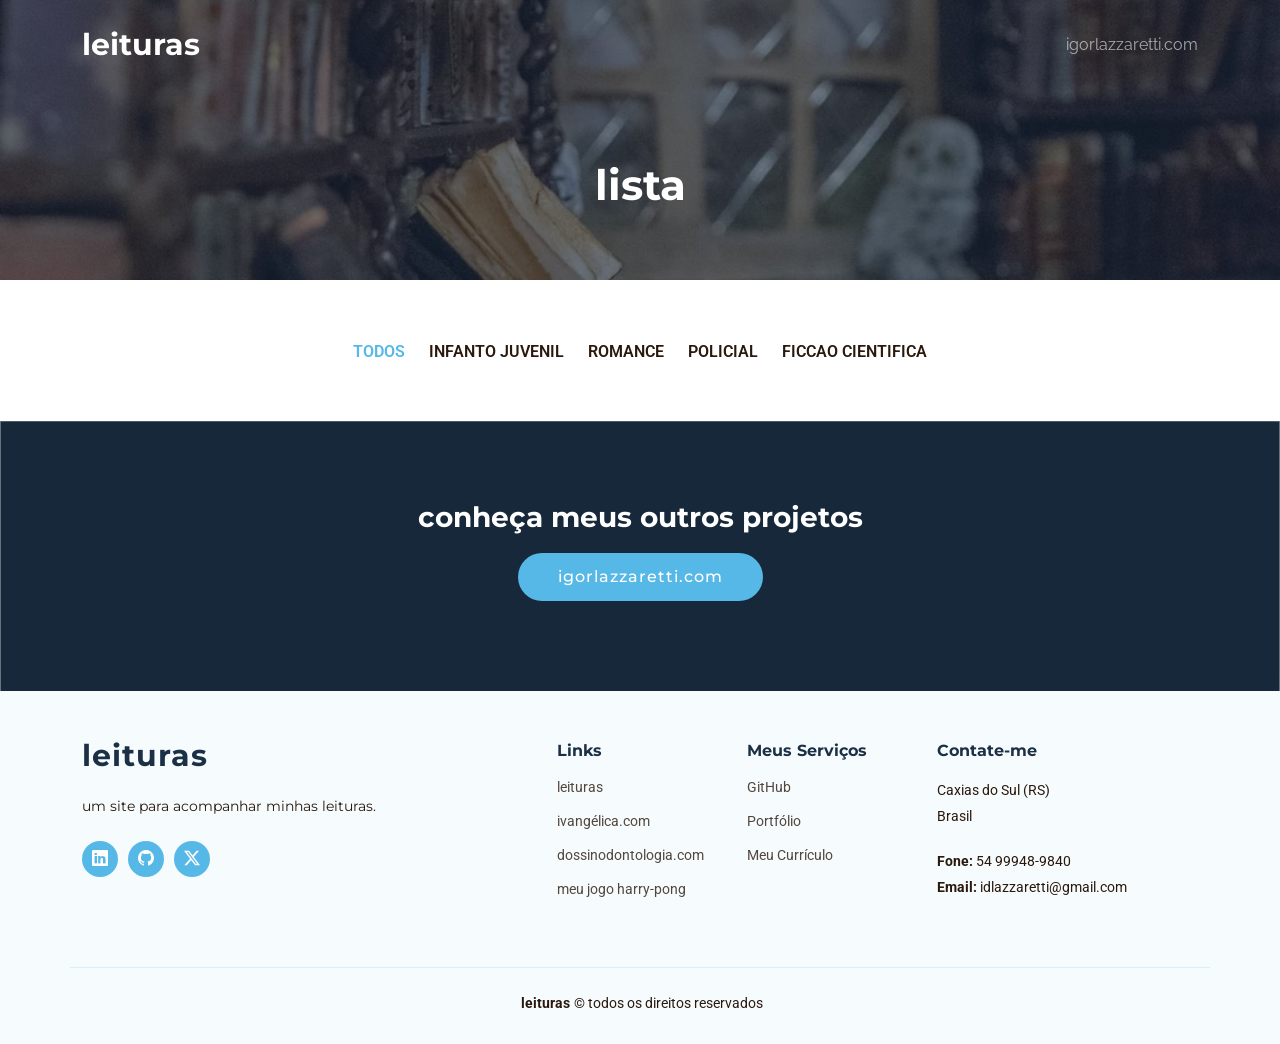
==== commit 3076d670: ":books: leituras Commit: API Google Sheets" ====
--- a/lista.html
+++ b/lista.html
@@ -86,7 +86,7 @@
         <div class="isotope-layout" data-default-filter="*" data-layout="masonry" data-sort="original-order">
 
           <ul class="portfolio-filters isotope-filters" data-aos="fade-up" data-aos-delay="100">
-            <li data-filter="*" class="filter-active">All</li>
+            <li data-filter="*" class="filter-active">todos</li>
             <li data-filter=".filter-infantojuvenil">infanto juvenil</li>
             <li data-filter=".filter-romance">romance</li>
             <li data-filter=".filter-policial">policial</li>
@@ -95,17 +95,7 @@
 
           <div class="row gy-4 isotope-container" data-aos="fade-up" data-aos-delay="200">
 
-            <!-- Portfolio Item -->
-            <div class="col-lg-4 col-md-6 portfolio-item isotope-item filter-app">
-              <img src="assets/img/hogwarts-library-1.webp" class="img-fluid" alt="">
-              <div class="portfolio-info">
-                <h4>Harry Poha e a Pedra Filosofau</h4>
-                <p>JK Rowling</p>
-                <p>Lido em 2006</p>
-                <a href="assets/img/hogwarts-library-1.webp" title="Harry Poha e a Pedra Filosofau" data-gallery="portfolio-gallery-app" class="glightbox preview-link"><i class="bi bi-zoom-in"></i></a>
-              </div>
-            </div>
-            <!-- End Portfolio Item -->
+            <!-- Os itens dos livros serão inseridos aqui pelo assets/js/lista.js -->
 
           </div><!-- End Portfolio Container -->
 
@@ -210,6 +200,7 @@
 
   <!-- Main JS File -->
   <script src="assets/js/main.js"></script>
+  <script src="assets/js/lista.js"></script>
 
 </body>
 
